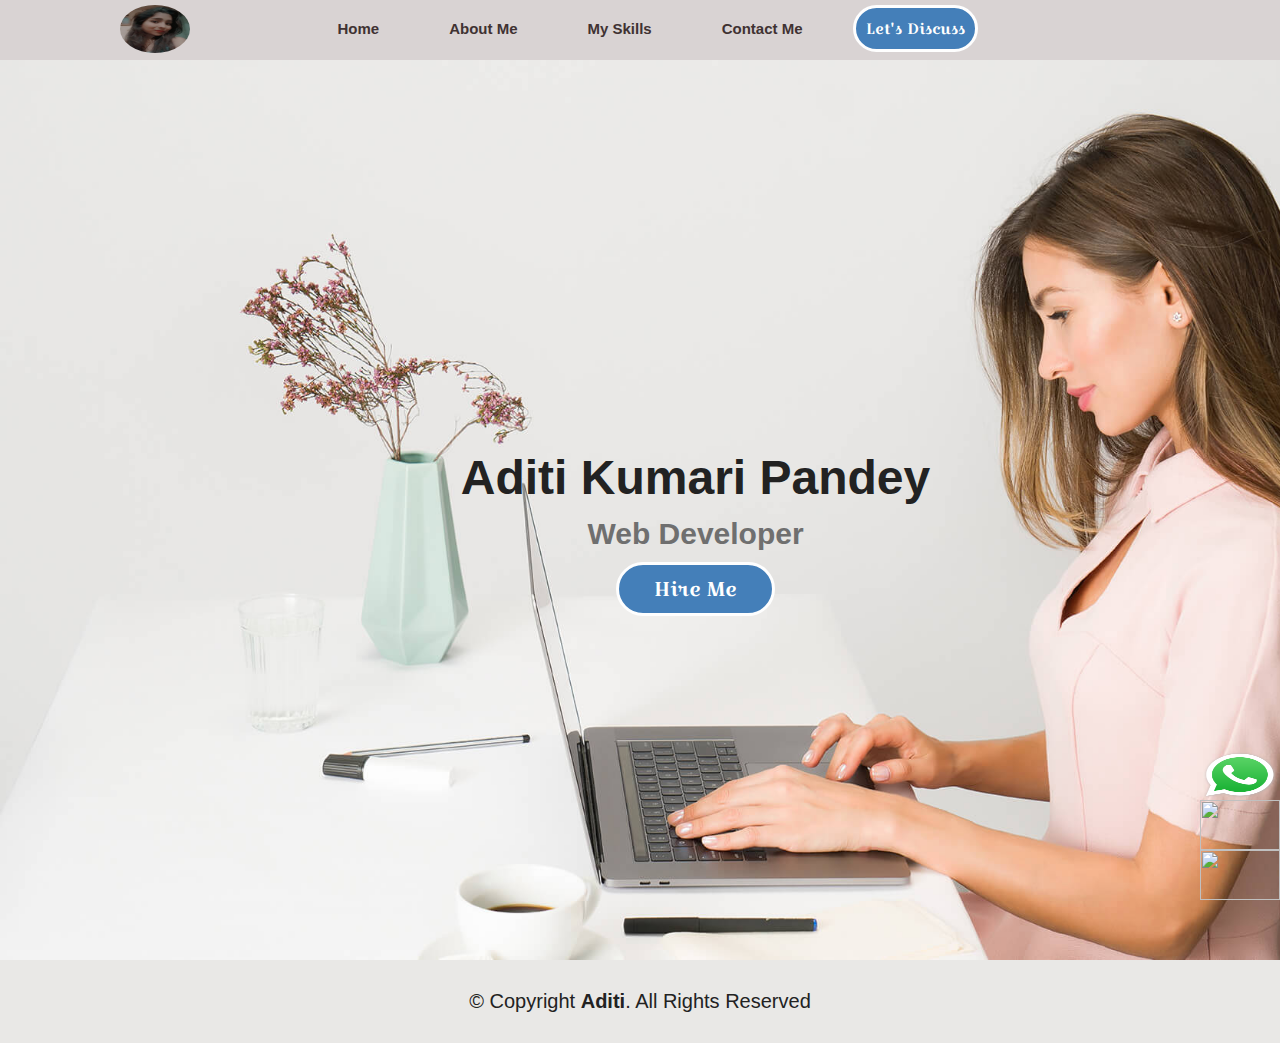
==== index.html @ 1ad082d5 "first commit" ====
<!DOCTYPE html>
<html lang="en">
<head>
    <meta charset="UTF-8">
    <meta name="viewport" content="width=device-width, initial-scale=1.0">
    <meta name="description" content="">
    <meta name="keywords" content="">
    <link rel="shortcut icon" href="assect/img/favicon-32x32.png" type="image/x-icon"> 
    <title>Home - This Is My First Website</title> 
    <link rel="preconnect" href="https://fonts.googleapis.com">
<link rel="preconnect" href="https://fonts.gstatic.com" crossorigin>
<link href="https://fonts.googleapis.com/css2?family=Croissant+One&display=swap" rel="stylesheet"> 

<link rel="preconnect" href="https://fonts.googleapis.com">
<link rel="preconnect" href="https://fonts.gstatic.com" crossorigin>
<link href="https://fonts.googleapis.com/css2?family=Fjalla+One&display=swap" rel="stylesheet"> 



<link rel="preconnect" href="https://fonts.googleapis.com">
<link rel="preconnect" href="https://fonts.gstatic.com" crossorigin>
<link href="https://fonts.googleapis.com/css2?family=Tangerine:wght@700&display=swap" rel="stylesheet"> 

<link rel="preconnect" href="https://fonts.googleapis.com">
<link rel="preconnect" href="https://fonts.gstatic.com" crossorigin>
<link href="https://fonts.googleapis.com/css2?family=Oleo+Script:wght@700&display=swap" rel="stylesheet"> 

    <link rel="stylesheet" href="./assect/css/style.css"> 

    <link rel="stylesheet" href="assect/css/contact.css"> 
    <style>
        
    </style> 
</head>
<body>
    <!-- Hearder Area Start Here --> 
    <header class="header">
        <nav class="container">  
                <ul> 
                <li><img src="assect/img/adu.jpeg" alt="not displayed"></li> 
                <li class="navbar"><a href="home.html" style="width: 20px;">Home</a></li>  
                <li class="navbar"><a href="about-me.html">About Me</a></li>  
                <li class="navbar"><a href="my-skills.html">My Skills</a></li>
                <li class="navbar"><a href="contact-me.html">Contact Me</a></li>  
                <li><button class="button">Let's Discuss</button></li>    
                </ul>
        </nav> 
    </header>
    <!-- Hearder Area End Here --> 
   <section>  
    <div class="container"> 
        <div class="row profile-image" style="background-image: url('assect/img/hero-bg.jpg') ; background-size: cover;">        
             <div class="my-name text-center">
                <p class="name">Aditi Kumari Pandey <br></p> 
                <p class="Designation">Web Developer</p>  
                <button class="button2">Hire Me</button>
             </div>
        </div> 
    </div>
   </section> 



<!-- call area start here: -->
<div class="call">
    <div class="items">
    <div class="div1">
     <a href="whatsapp://send?abid=7004214398&text=Hello%2C%20World!"><img src="assect/img/WhatsApp.svg.png" alt=""></a>
    </div>
    <div class="div1">
    <a href="tel:7004214398"><img src="https://cdn0.iconfinder.com/data/icons/social-messaging-ui-color-shapes/128/phone-circle-green-512.png" alt=""></a>
    </div>
    <div class="div1">
     <a href="mailto:pratikrains@gmail.com"><img src="https://cdn0.iconfinder.com/data/icons/apple-apps/100/Apple_Mail-512.png" alt=""></a>
     <!-- <a href = "mailto:abc@example.com?subject = Feedback&body = Message">
        Send Feedback
        </a> -->
    </div>
</div>
</div> 
<!-- call area end here: --> 



    <!-- Footer Area Start Here -->
    <footer>
        <div class="container">         
                  <div class="copyright">
                &copy Copyright <strong><span>Aditi</span></strong>. All Rights Reserved
                  </div> 
        </div>
    </footer> 
    <!-- Footer Area End Here --> 

    <!-- Footer Files  -->

    <script src="assect/js/main.js"></script> 
    <!-- Footer Files  --> 
    <script>

    </script> 
</body>
</html>
---- assect/css/style.css ----
*{
    margin: 0; 
    padding: 0;
}

.text-center{
    text-align: center;
}
.header{ 
    width: 100%; 
    height: 60px; 
    background-color: #d9d3d3;  
    position: relative;     
} 
ul{
    display: flex; 
    justify-content: center;
    list-style: none;  
    align-items: center;  
    font-size: 15px; 
    font-weight: 600; 
    font-family: Raleway, sans-serif;    
      
} 
.navbar{
    display: inline-block;  
    padding: 20px 35px; 
}
.header ul li a{
    color:  #403232;  
    text-decoration: none; 
    font-size: 15px;  
    font-weight: 800;
} 
.header nav ul li img{ 
    height: 48px; 
    width: 70px; 
    border-radius: 50%; 
    position: absolute; 
    left: 0; 
    top: 0; 
    padding: 5px; 
    margin: 0px 115px; 
    
} 
.header nav ul li .button{
    background-color: rgb(68,127,185);  
    color: white;
    padding: 10px;
    border: 2px solid #fefefe;
    border-radius: 25px;
    font-size: 15px;
    margin-left: 15px; 
    border-width: 3px; 
    font-family: 'Croissant One', cursive; 
}
.header nav ul li .button:hover{ 
    text-decoration: underline; 
    background-color: #78C7C7; 
    color:black; 
    font-weight: 150;
    cursor: pointer; 
    border: 2px solid pink; 
    border-width: 3px; 
    transition: all 0.3s ease;
    font-family: 'Croissant One', cursive; 
} 
.container div img{
    height: 100vh;
    width: 100vw; 
} 
.container div img:hover{ 
    transition-timing-function: ease-in-out; 
    animation-name: adu; 
    animation-duration: 10s; 
    animation-timing-function: ease-in-out; 
    
}  
.profile-image{
    width: 100%;
    height: 100vh;
    
}
.my-name{
    position: absolute;
    top: 50%;
    left: 36%;
} 
.my-name p{
    font-size: 48px;
    font-weight: 700;
    line-height: 56px;
    color: #222222; 
  
} 
div .Designation{
    color: #6f6f6f;
    /* margin: 8px; */
    font-size: 30px;  
} 
.my-name button{ 
    background-color:#447fb9;
    color: white;
    padding: 10px 35px 10px 35px;
    border: 2px solid #fefefe; 
    border-radius: 30px;
    font-size: 20px;
    /* margin-left: 15px;  */
    border-width: 3px; 
    /* margin-top: 15px;  */
    font-family: 'Croissant One', cursive; 
} 
.my-name button:hover{ 
    text-decoration: underline; 
    background-color: #78C7C7; 
    color:black; 
    font-weight: 150;
    cursor: pointer; 
    border: 2px solid pink; 
    border-width: 3px; 
    transition: all 0.3s ease;
    font-family: 'Croissant One', cursive;  

} 
.navbar a:hover{ 
    text-decoration: underline; 
    text-decoration-thickness: 2px; 
    text-decoration-color: lightslategray; 

} 
footer{
    background: #e9e8e6;
    padding: 30px 0;
    color: #222222;
    font-size: 20px;
    text-align: center; 
}
---- assect/css/contact.css ----
*{
    margin :0;
    padding: 0; 
    font-family: Raleway, sans-serif;     
}
.call{
    width: 100vw; 
    position: relative;
}
.items{
    width: 80px;
    height:150px;
    /* border: 1px solid red;  */
    position: fixed;
    bottom: 0px;
    right: 0px;
   

}
.div1{
    width: 100%;
    height: 50px;
    
}
.div1 img{
    width: 100%;
    height: 100%;
} 
.logo { 
    width: 90%;
    margin: 1rem 5rem; 
    height: 500px; 
    display: flex; 
}  


.map{ 
    width: 90%;
    margin: 1rem 5rem; 
    /* border: 1px solid blue;   */
    height: 500px; 
    display: flex;

} 
.contmap1{
    width: 50%; 
    /* border: 1px solid red;  */
    height: 100%;  
} 
.form{
    width: 50%; 
    /* border: 1px solid yellow;    */
    height: 100%; 
} 
.mapA{
    width: 100%; 
    height: 100%; 
} 
.card1{ 
    width: 33%; 
    height: 100%; 
    display: flex; 
    justify-content: center; 
    align-items: center; 
    flex-direction: column; 
    background-color: rgb(212,227,220); 
  
} 
.border{ 
    padding: 9em 5em;
    background-color: white; 
    text-align: center; 
    border-radius: 15px;
} 

.border:hover{ 
    border: 1px solid grey; 
    border-width: 2px; 
}
.card2{ 
    width: 33%; 
    height: 100%; 
    display: flex; 
    justify-content: center; 
    align-items: center; 
    flex-direction: column; 
    background-color: rgb(212,227,220);

} 
.card3{ 
    width: 33%; 
    height: 100%; 
    display: flex; 
    justify-content: center; 
    align-items: center; 
    flex-direction: column; 
    background-color: rgb(212,227,220);

} 
.symbol{
  
    color: blue !important;  
    /* border: 1px dotted grey;  */
    border-radius: 25px;  
    padding: 10px; 
} 
.intro{
    color: grey; 
} 
/* starts here */

.form{
    padding: 15px 25px;

}
.text1{
    margin-bottom: 15px;
}
.text1 input[type = text]
{
    /* border: 1px solid red; */
    padding: 4px;
    font-size: 18px;
    width: 47%;
    margin-right: 11px;
    outline: none;
}
.text1 input[type = email]
{
    /* border: 1px solid red; */
    padding: 4px;
    font-size: 18px;
    width: 47%;
    outline: none;

}
.subject{
  margin-bottom: 5px; 
  margin-top: 2em; 
}
.subject input[type = text]
{
    width: 100%;
    font-size: 24px;
    height: 60px;
    padding: 5px;
    box-sizing: border-box;
    outline: none;

}
#message{
  width: 100%;
  height: 150px;
  padding: 20px;
  box-sizing: border-box;
  font-size: 18px;
  outline: none; 
  margin-top: 2em; 

}
/* end here */

.button{
    background-color: rgb(68,127,185);  
    color: white;
    padding: 10px;
    border: 2px solid #fefefe;
    border-radius: 25px;
    font-size: 35px;
    /* margin-left: 15px;  */
    border-width: 3px; 
    font-family: 'Croissant One', cursive;  
    /* margin-top: 27px;  */
} 
.button1{
    text-align: center; 
    margin-top: 3rem; 
} 
.button:hover{
    text-decoration: underline;  
    text-decoration-thickness: 2px; 
    text-decoration-color: grey; 
    background-color: #78C7C7; 
    color:black;   
    font-weight: 150;
    cursor: pointer; 
    border: 2px solid pink; 
    border-width: 3px; 
    transition: all 0.3s ease;
    font-family: 'Croissant One', cursive;  
} 
input{
    border: 1px solid skyblue; 
    border-width: 2px; 
} 
textarea{
    border: 1px solid skyblue; 
    border-width: 2px;  
}
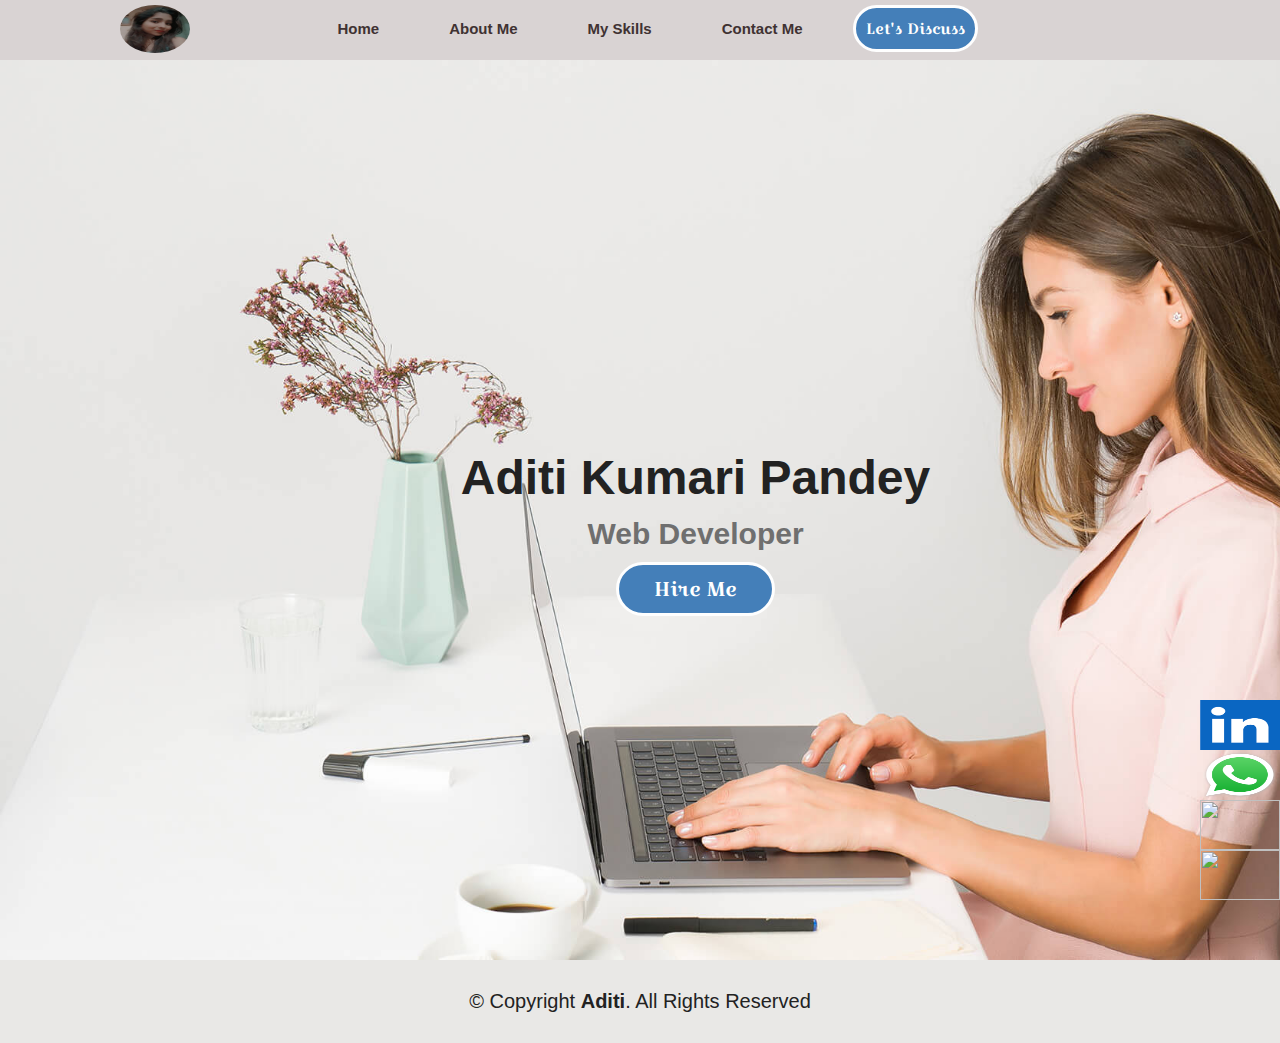
==== commit adb42a06: "updated" ====
--- a/index.html
+++ b/index.html
@@ -63,15 +63,18 @@
 
 <!-- call area start here: -->
 <div class="call">
-    <div class="items">
+    <div class="items"> 
+        <div class="div1">
+            <a href="https://www.linkedin.com/in/aditi-kumari-pandey-366079243"><img src="assect/img/download.png" alt=""></a>
+        </div> 
     <div class="div1">
      <a href="whatsapp://send?abid=7004214398&text=Hello%2C%20World!"><img src="assect/img/WhatsApp.svg.png" alt=""></a>
     </div>
     <div class="div1">
-    <a href="tel:7004214398"><img src="https://cdn0.iconfinder.com/data/icons/social-messaging-ui-color-shapes/128/phone-circle-green-512.png" alt=""></a>
+    <a href="tel:8102812929"><img src="https://cdn0.iconfinder.com/data/icons/social-messaging-ui-color-shapes/128/phone-circle-green-512.png" alt=""></a>
     </div>
     <div class="div1">
-     <a href="mailto:pratikrains@gmail.com"><img src="https://cdn0.iconfinder.com/data/icons/apple-apps/100/Apple_Mail-512.png" alt=""></a>
+     <a href="mailto:aditikumaripandey810@gmail.com"><img src="https://cdn0.iconfinder.com/data/icons/apple-apps/100/Apple_Mail-512.png" alt=""></a>
      <!-- <a href = "mailto:abc@example.com?subject = Feedback&body = Message">
         Send Feedback
         </a> -->
--- a/assect/css/contact.css
+++ b/assect/css/contact.css
@@ -9,7 +9,7 @@
 }
 .items{
     width: 80px;
-    height:150px;
+    height:200px;
     /* border: 1px solid red;  */
     position: fixed;
     bottom: 0px;
